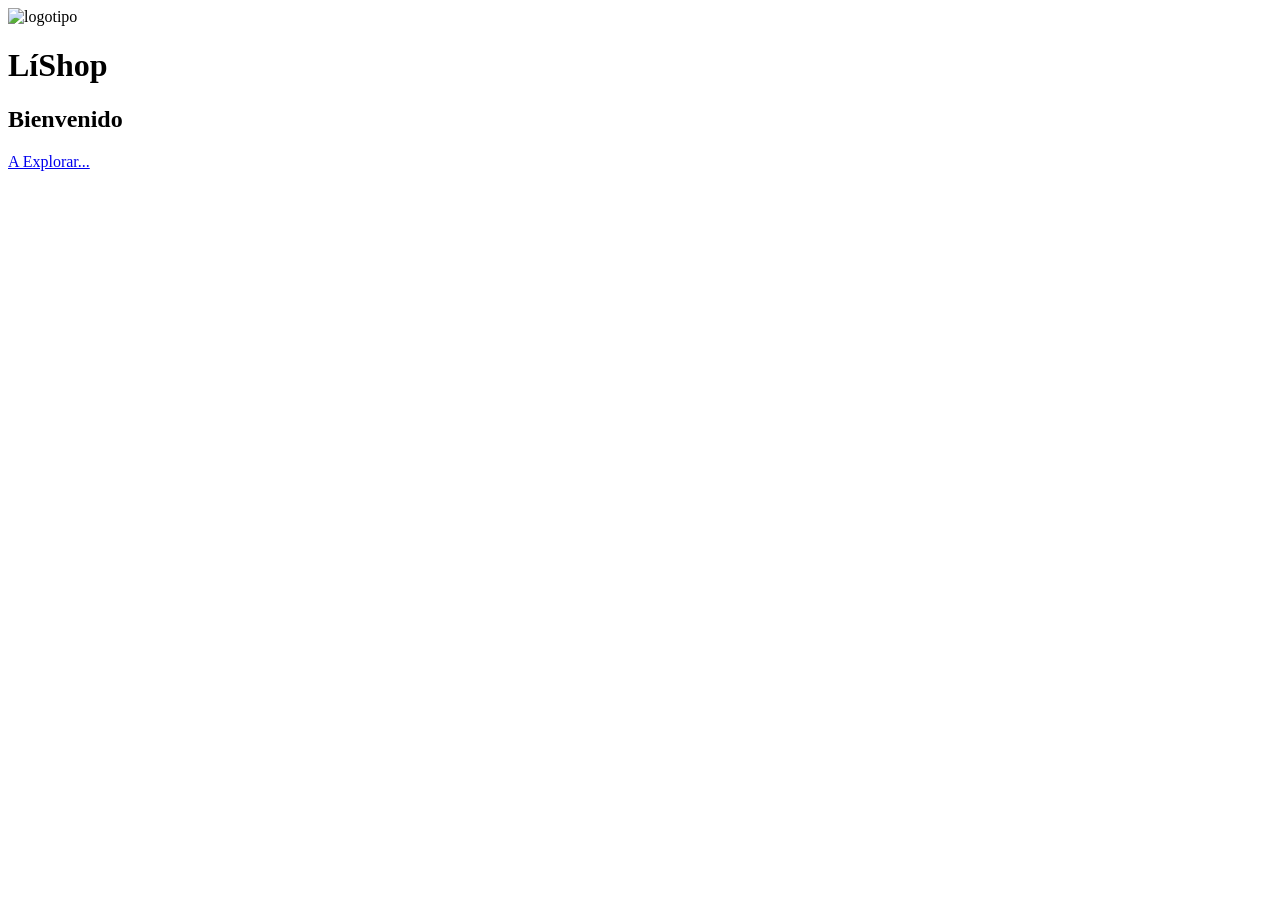
==== index.html @ f5c756f6 "refactor(index): set index.html as primary application entry point" ====
<!DOCTYPE html>
<html lang="en">
<head>
    <meta charset="UTF-8">
    <meta name="viewport" content="width=device-width, initial-scale=1.0">
    <title>LíShop</title>
    <!--fuentes-->
    <link rel="preconnect" href="https://fonts.googleapis.com">
    <link rel="preconnect" href="https://fonts.gstatic.com" crossorigin>
    <link href="https://fonts.googleapis.com/css2?family=Playfair+Display:ital,wght@0,400..700;1,400..700&display=swap" rel="stylesheet">
    <link rel="stylesheet" href="./css/variables.css">
    <link rel="stylesheet" href="./css/component.css">
</head>
<body>
        <div class ="entrada">
            <div class="margen">
            <img src="./img/logotipo.png" alt="logotipo", class="logo">
            <h1 class="titulo">LíShop</h1>
            <div class="linea"></div>
            <h2 class="subtitulo">Bienvenido</h2>
            <a href="catalogo.html" class="boton-dorado">A Explorar... </a>
        </div>
        </div>
</body>
</html>
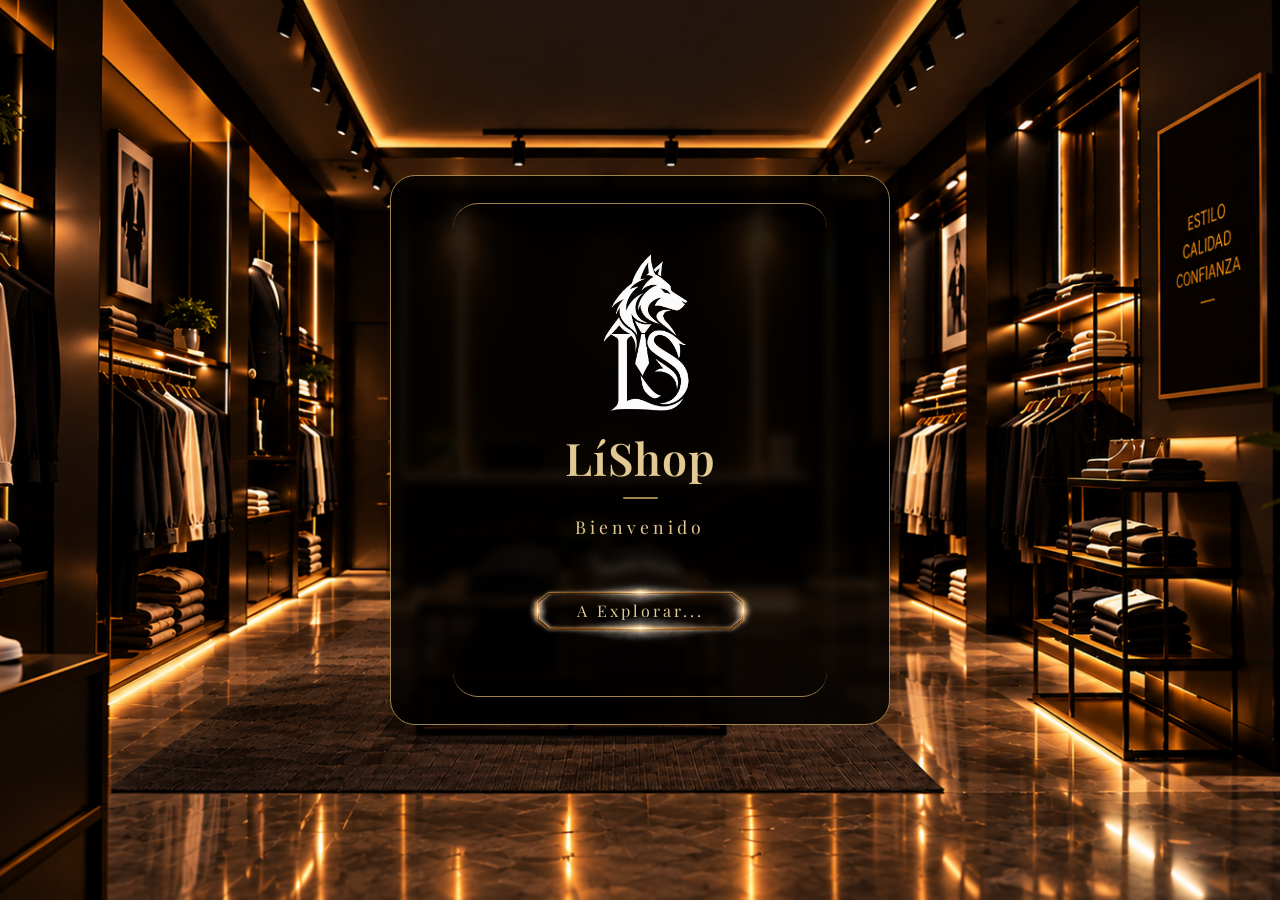
==== commit e0077f8a: "feat: add favicon to site" ====
--- a/index.html
+++ b/index.html
@@ -8,18 +8,19 @@
     <link rel="preconnect" href="https://fonts.googleapis.com">
     <link rel="preconnect" href="https://fonts.gstatic.com" crossorigin>
     <link href="https://fonts.googleapis.com/css2?family=Playfair+Display:ital,wght@0,400..700;1,400..700&display=swap" rel="stylesheet">
+    <link rel="icon" type="image/png" href="./img/favicon.png">
     <link rel="stylesheet" href="./css/variables.css">
     <link rel="stylesheet" href="./css/component.css">
 </head>
 <body>
-        <div class ="entrada">
-            <div class="margen">
+    <div class ="entrada">
+        <div class="margen">
             <img src="./img/logotipo.png" alt="logotipo", class="logo">
             <h1 class="titulo">LíShop</h1>
             <div class="linea"></div>
             <h2 class="subtitulo">Bienvenido</h2>
             <a href="catalogo.html" class="boton-dorado">A Explorar... </a>
         </div>
-        </div>
+    </div>
 </body>
 </html>
--- a/css/variables.css
+++ b/css/variables.css
@@ -0,0 +1,78 @@
+:root {
+    /* ==============================
+       NEGROS
+       ============================== */
+    --black: #000000;
+    --black-deep: #050807;
+    --black-green: #0A0F0E;
+    --charcoal: #111716;
+    --charcoal-light: #18201E;
+
+
+    /* ==============================
+       VERDES OSCUROS
+       ============================== */
+    --green-forest: #0B2B23;
+    --green-dark: #104A3A;
+    --green-deep: #145C48;
+    --green: #176B52;
+    --green-medium: #218C6A;
+
+
+    /* ==============================
+       JADE
+       ============================== */
+    --jade-dark: #007F6D;
+    --jade: #008F7A;
+    --jade-primary: #00A896;
+    --jade-bright: #00BFA5;
+    --jade-intense: #00D1B2;
+    --jade-light: #33D6C2;
+    --jade-soft: #80E5D8;
+
+
+    /* ==============================
+       VERDES MUY CLAROS
+       ============================== */
+    --green-ice: #DDF5F0;
+    --jade-pale: #E5F8F4;
+    --green-white: #EFFAF8;
+    --white-jade: #F5FBFA;
+
+
+    /* ==============================
+       NEUTROS
+       ============================== */
+    --white: #FFFFFF;
+    --white-cold: #F8FAFA;
+    --gray-light: #F1F4F3;
+    --gray-border: #DCE3E1;
+    --gray: #A8B3B0;
+    --gray-dark: #596561;
+    --text-dark: #202927;
+
+
+    /* ==============================
+       ESTADOS
+       ============================== */
+    --success: #00A896;
+    --info: #147D6C;
+    --warning: #D99A00;
+    --error: #C0392B;
+    --danger: #8F1D1D;
+
+
+    /* ==============================
+       SOMBRAS
+       ============================== */
+    --shadow: 0 4px 6px rgba(0, 0, 0, 0.08);
+    --shadow-light: 0 2px 8px rgba(0, 0, 0, 0.05);
+    --shadow-medium: 0 6px 16px rgba(0, 0, 0, 0.10);
+    --shadow-jade: 0 4px 12px rgba(0, 168, 150, 0.20);
+
+
+    /* ==============================
+       OTROS
+       ============================== */
+    --border-radius: 12px;
+}
--- a/css/component.css
+++ b/css/component.css
@@ -0,0 +1,116 @@
+* {
+  margin: 0;
+  padding: 0;
+  box-sizing: border-box;
+}
+
+body {
+  background-image: url('../img/fondo.png');
+  background-repeat: no-repeat;
+  background-size: cover;
+  background-position: center;
+  background-attachment: fixed;
+  width: 100vw;
+  height: 100vh;
+  overflow: hidden;
+  color: #ffffff;
+  display: flex;
+  justify-content: center;
+  align-items: center;
+}
+
+.entrada {
+  width: 500px;
+  max-width: 90%;
+  height: 550px; 
+  max-height: 90vh;
+  background: rgba(0, 0, 0, 0.841);
+  backdrop-filter: blur(5px);
+  border-radius: 25px;
+  overflow: hidden;
+  display: flex;
+  justify-content: center;
+  align-items: center;
+  margin: 5px; border: 1px solid #9f824c;
+}
+.margen {
+  width: 75%;
+  height: 90%;
+  display: flex;
+  flex-direction: column;
+  justify-content: center;
+  align-items: center;
+  gap: 12px;
+  border-radius: 25px;
+  margin-top: 5px; border-top: 1px solid #9f824c;
+  margin-bottom: 5px; border-bottom: 1px solid #9f824c;
+}
+
+.logo {
+  padding: 1px;
+  width: 180px;
+  height: auto;
+  display: inline-block;
+  position: relative;
+  z-index: 2;
+}
+
+.titulo {
+  font-family: 'Playfair Display', Georgia, serif;
+  font-size: 2.8rem;
+  font-weight: 600;
+  color: #e2c992;
+  letter-spacing: 1px;
+  line-height: 1;
+  position: relative;
+  z-index: 2;
+}
+
+.linea {
+  width: 35px;
+  height: 2px;
+  background-color: #9f824c;
+  border-radius: 2px;
+  margin: 4px 0;
+  position: relative;
+  z-index: 2;
+}
+
+.subtitulo {
+  font-family: 'Playfair Display', Georgia, serif;
+  font-size: 1.1rem;
+  font-weight: 400;
+  color: #e2c992;
+  letter-spacing: 4px;
+  position: relative;
+  z-index: 2;
+}
+
+.boton-dorado {
+  display: inline-flex;
+  align-items: center;
+  justify-content: center;
+  gap: 10px;
+  background-image: url('../img/exp-btn.png');
+  background-size: 100% 100%;
+  background-repeat: no-repeat;
+  padding: 35px 100px;
+  color: #e2c992;
+  text-decoration: none;
+  font-family: 'Playfair Display', Georgia, serif;
+  font-size: 1rem;
+  letter-spacing: 3px;
+  transition: transform 0.2s, filter 0.2s;
+  position: relative;
+  z-index: 2;
+  margin-top: 15px;
+}
+
+.boton-dorado:hover {
+  transform: scale(1.05);
+  filter: brightness(1.2);
+}
+
+.boton-dorado:hover .flecha {
+  transform: translateX(5px);
+}
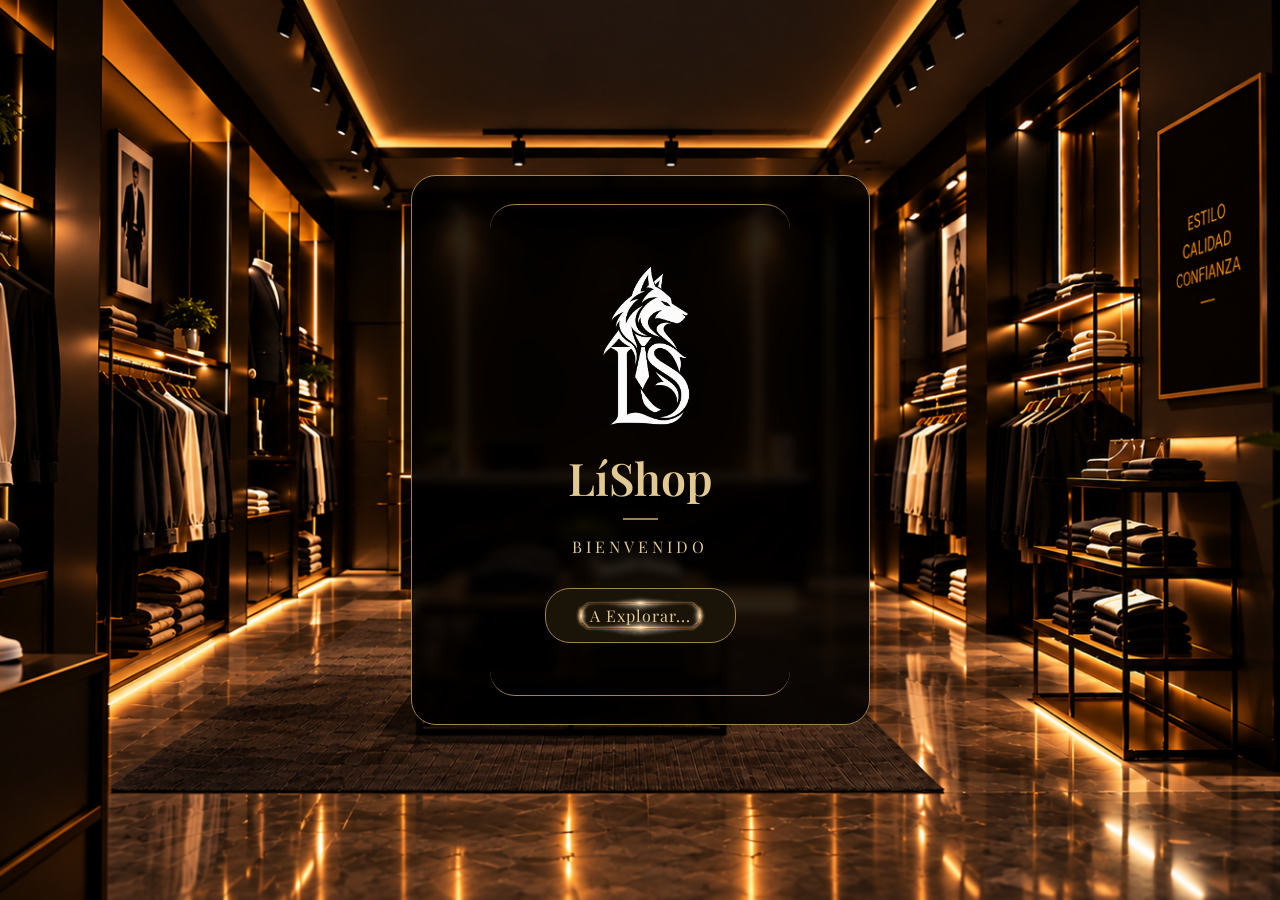
==== commit 124e7ded: "feat: rebuild storefront pages and catalog Co-authored-by: Copilot <223556219+Copilot@users.noreply." ====
--- a/index.html
+++ b/index.html
@@ -1,26 +1,28 @@
 <!DOCTYPE html>
-<html lang="en">
+<html lang="es">
 <head>
-    <meta charset="UTF-8">
-    <meta name="viewport" content="width=device-width, initial-scale=1.0">
-    <title>LíShop</title>
-    <!--fuentes-->
-    <link rel="preconnect" href="https://fonts.googleapis.com">
-    <link rel="preconnect" href="https://fonts.gstatic.com" crossorigin>
-    <link href="https://fonts.googleapis.com/css2?family=Playfair+Display:ital,wght@0,400..700;1,400..700&display=swap" rel="stylesheet">
-    <link rel="icon" type="image/png" href="./img/favicon.png">
-    <link rel="stylesheet" href="./css/variables.css">
-    <link rel="stylesheet" href="./css/component.css">
+<meta charset="UTF-8">
+<title>Bienvenido | LíShop</title>
+<link rel="icon" type="image/png" href="./img/favicon.png">
+<link rel="preconnect" href="https://fonts.googleapis.com">
+<link rel="preconnect" href="https://fonts.gstatic.com" crossorigin>
+<link href="https://fonts.googleapis.com/css2?family=Playfair+Display:ital,wght@0,400;0,500;0,600;0,700;1,400&display=swap" rel="stylesheet">
+<link rel="stylesheet" href="css/variables.css">
+<link rel="stylesheet" href="css/base.css">
+<link rel="stylesheet" href="css/layout.css">
+<link rel="stylesheet" href="css/component.css">
+<link rel="stylesheet" href="css/page-components.css">
+<link rel="stylesheet" href="css/pages.css">
 </head>
-<body>
-    <div class ="entrada">
-        <div class="margen">
-            <img src="./img/logotipo.png" alt="logotipo", class="logo">
-            <h1 class="titulo">LíShop</h1>
-            <div class="linea"></div>
-            <h2 class="subtitulo">Bienvenido</h2>
-            <a href="catalogo.html" class="boton-dorado">A Explorar... </a>
-        </div>
-    </div>
+<body class="portada">
+<main class="entrada">
+  <div class="margen">
+    <img class="entrada__logo" src="img/logotipo.png" alt="Logotipo de LíShop">
+    <h1>LíShop</h1>
+    <span class="linea-dorada"></span>
+    <p class="entrada__subtitulo">Bienvenido</p>
+    <a class="btn-explorar" href="pages/principal.html">A Explorar...</a>
+  </div>
+</main>
 </body>
-</html>+</html>
--- a/css/variables.css
+++ b/css/variables.css
@@ -1,78 +1,25 @@
+/* Tokens de diseño de LíShop */
 :root {
-    /* ==============================
-       NEGROS
-       ============================== */
-    --black: #000000;
-    --black-deep: #050807;
-    --black-green: #0A0F0E;
-    --charcoal: #111716;
-    --charcoal-light: #18201E;
+  /* Paleta */
+  --oro-claro: #e2c992;
+  --oro-oscuro: #9f824c;
+  --negro: #0d0d0d;
+  --negro-transp: rgba(0, 0, 0, 0.841);
+  --blanco: #ffffff;
+  --gris: #666;
 
+  /* Tipografía */
+  --fuente: "Playfair Display", Georgia, "Times New Roman", serif;
 
-    /* ==============================
-       VERDES OSCUROS
-       ============================== */
-    --green-forest: #0B2B23;
-    --green-dark: #104A3A;
-    --green-deep: #145C48;
-    --green: #176B52;
-    --green-medium: #218C6A;
+  /* Forma y movimiento */
+  --radio: 25px;
+  --transicion: 0.3s ease;
+  --borde-oro: 1px solid var(--oro-oscuro);
+  --sombra-oro: 0 12px 30px rgba(226, 201, 146, 0.28);
+  --sombra-suave: 0 4px 18px rgba(159, 130, 76, 0.18);
 
-
-    /* ==============================
-       JADE
-       ============================== */
-    --jade-dark: #007F6D;
-    --jade: #008F7A;
-    --jade-primary: #00A896;
-    --jade-bright: #00BFA5;
-    --jade-intense: #00D1B2;
-    --jade-light: #33D6C2;
-    --jade-soft: #80E5D8;
-
-
-    /* ==============================
-       VERDES MUY CLAROS
-       ============================== */
-    --green-ice: #DDF5F0;
-    --jade-pale: #E5F8F4;
-    --green-white: #EFFAF8;
-    --white-jade: #F5FBFA;
-
-
-    /* ==============================
-       NEUTROS
-       ============================== */
-    --white: #FFFFFF;
-    --white-cold: #F8FAFA;
-    --gray-light: #F1F4F3;
-    --gray-border: #DCE3E1;
-    --gray: #A8B3B0;
-    --gray-dark: #596561;
-    --text-dark: #202927;
-
-
-    /* ==============================
-       ESTADOS
-       ============================== */
-    --success: #00A896;
-    --info: #147D6C;
-    --warning: #D99A00;
-    --error: #C0392B;
-    --danger: #8F1D1D;
-
-
-    /* ==============================
-       SOMBRAS
-       ============================== */
-    --shadow: 0 4px 6px rgba(0, 0, 0, 0.08);
-    --shadow-light: 0 2px 8px rgba(0, 0, 0, 0.05);
-    --shadow-medium: 0 6px 16px rgba(0, 0, 0, 0.10);
-    --shadow-jade: 0 4px 12px rgba(0, 168, 150, 0.20);
-
-
-    /* ==============================
-       OTROS
-       ============================== */
-    --border-radius: 12px;
-}+  /* Medidas de layout (escritorio) */
+  --ancho-contenido: 1200px;
+  --alto-header: 80px;
+  --alto-nav: 60px;
+}
--- a/css/base.css
+++ b/css/base.css
@@ -0,0 +1,52 @@
+/* Reset y estilos globales */
+*, *::before, *::after { box-sizing: border-box; margin: 0; padding: 0; }
+
+html { scroll-behavior: smooth; }
+
+body {
+  min-width: 1280px; /* Diseño solo para escritorio */
+  background-color: var(--negro);
+  color: var(--blanco);
+  font-family: var(--fuente);
+  line-height: 1.6;
+}
+
+img { display: block; max-width: 100%; }
+a { color: inherit; text-decoration: none; }
+ul { list-style: none; }
+button, input { font: inherit; color: inherit; }
+button { cursor: pointer; }
+h1, h2, h3 { font-weight: 600; line-height: 1.2; }
+
+/* Título con línea decorativa */
+.titulo-seccion {
+  color: var(--oro-claro);
+  font-size: 2.6rem;
+  letter-spacing: 3px;
+  text-align: center;
+  text-transform: uppercase;
+  margin-bottom: 50px;
+}
+.titulo-seccion::after {
+  content: "";
+  display: block;
+  width: 60px;
+  height: 2px;
+  margin: 18px auto 0;
+  background: var(--oro-oscuro);
+}
+
+.precio { color: var(--oro-oscuro); font-weight: 600; }
+.precio s { color: var(--gris); font-weight: 400; margin-right: 6px; }
+
+.sr-only {
+  position: absolute; width: 1px; height: 1px; overflow: hidden;
+  clip: rect(0 0 0 0); white-space: nowrap;
+}
+
+:focus-visible { outline: 2px solid var(--oro-claro); outline-offset: 3px; }
+
+@media (prefers-reduced-motion: reduce) {
+  html { scroll-behavior: auto; }
+  *, *::before, *::after { animation: none !important; transition: none !important; }
+}
--- a/css/layout.css
+++ b/css/layout.css
@@ -0,0 +1,48 @@
+/* Estructura: header, contenedor, navegación de catálogo y grids */
+
+/* Header común */
+.header {
+  position: sticky; top: 0; z-index: 100;
+  display: grid; grid-template-columns: 1fr auto 1fr; align-items: center;
+  height: var(--alto-header);
+  padding: 0 50px;
+  background: var(--negro);
+  border-bottom: var(--borde-oro);
+}
+.header__marca { display: flex; align-items: center; gap: 12px; font-size: 1.6rem; color: var(--oro-claro); }
+.header__marca img { width: 40px; height: 40px; object-fit: contain; }
+.header__marca strong { font-weight: 700; }
+
+.header__nav { display: flex; gap: 44px; }
+.header__nav a { position: relative; padding: 6px 0; transition: color var(--transicion); }
+.header__nav a::after {
+  content: ""; position: absolute; left: 0; bottom: 0;
+  width: 100%; height: 1px; background: var(--oro-claro);
+  transform: scaleX(0); transform-origin: left; transition: transform var(--transicion);
+}
+.header__nav a:hover, .header__nav a.activo { color: var(--oro-claro); }
+.header__nav a:hover::after, .header__nav a.activo::after { transform: scaleX(1); }
+
+.header__acciones { display: flex; justify-content: flex-end; gap: 30px; }
+.header__icono { display: flex; align-items: center; gap: 8px; font-size: 0.95rem; transition: color var(--transicion); }
+.header__icono img { width: 24px; height: 24px; object-fit: contain; }
+.header__icono:hover { color: var(--oro-claro); }
+
+/* Contenido principal */
+.contenedor { width: var(--ancho-contenido); margin: 0 auto; padding: 60px 0 80px; }
+
+/* Barra sticky del catálogo */
+.category-nav {
+  position: sticky; top: var(--alto-header); z-index: 90;
+  display: flex; justify-content: center; align-items: center; gap: 56px;
+  height: var(--alto-nav);
+  background: rgba(13, 13, 13, 0.96);
+  border-bottom: 1px solid rgba(159, 130, 76, 0.45);
+}
+.category-nav a { color: var(--oro-claro); letter-spacing: 1px; transition: color var(--transicion), text-shadow var(--transicion); }
+.category-nav a:hover { color: var(--blanco); text-shadow: 0 0 12px rgba(226, 201, 146, 0.6); }
+
+/* Grids */
+.category-list, .grid-productos { display: grid; grid-template-columns: repeat(4, 1fr); gap: 30px; }
+
+.catalogo-seccion { padding: 50px 0 30px; scroll-margin-top: calc(var(--alto-header) + var(--alto-nav) + 10px); }
--- a/css/component.css
+++ b/css/component.css
@@ -113,4 +113,456 @@
 
 .boton-dorado:hover .flecha {
   transform: translateX(5px);
+}
+
+/*----------------------------------------------------*/
+.principal {
+  width: 100%;
+  height: 100%;
+  background: rgba(0, 0, 0, 0.571);
+}
+/* header */
+.main-header {
+    display: flex;
+    justify-content: space-between;
+    align-items: center;
+    padding: 15px 40px;
+    background-color: #0d0d0d;
+    border-bottom: 1px solid #9f824c;
+    position: sticky;    
+    top: 0;
+    z-index: 100;
+}
+
+.logo_pr {
+    display: flex;
+    align-items: center;
+    gap: 10px;
+}
+
+.logo-img {
+    width: 40px;
+    height: auto;
+}
+
+.logo-text {
+    font-family: 'Playfair Display', Georgia, serif;
+    font-size: 1.5rem;
+    color: #e2c992;
+    letter-spacing: 1px;
+}
+
+.logo-text strong {
+    font-weight: 700;
+}
+
+.navbar {
+    display: flex;
+    align-items: center;
+}
+
+.nav-links {
+    display: flex;
+    list-style: none;
+    gap: 30px;
+}
+
+.nav-links a {
+    text-decoration: none;
+    color: #e2c992;
+    font-family: 'Playfair Display', Georgia, serif;
+    font-size: 1rem;
+    letter-spacing: 1px;
+    transition: color 0.3s;
+    position: relative;
+}
+
+.nav-links a::after {
+    content: "";
+    position: absolute;
+    left: 0;
+    bottom: -5px;
+    width: 0;
+    height: 1px;
+    background-color: #9f824c;
+    transition: width 0.3s;
+}
+
+.nav-links a:hover::after {
+    width: 100%;
+}
+
+.nav-links a:hover {
+    color: #ffffff;
+}
+
+.header-icons {
+    display: flex;
+    align-items: center;
+    gap: 20px;
+}
+
+.header-icons {
+    display: flex;
+    align-items: center;
+    gap: 25px;
+}
+
+.icon-link {
+    display: flex;
+    flex-direction: column;
+    align-items: center;
+    text-decoration: none;
+    color: #e2c992;
+    font-family: 'Playfair Display', Georgia, serif;
+    font-size: 0.75rem;
+    letter-spacing: 1px;
+    transition: transform 0.2s;
+}
+
+.icon-link:hover {
+    transform: scale(1.1);
+}
+
+.icon-img {
+    width: 40px;
+    height: 40px;
+    object-fit: contain;
+    margin-bottom: 4px;
+}
+/*----------------------------------------------------------------*/
+/* categorias */
+.categories {
+    padding: 60px 40px;
+    text-align: center;
+}
+
+.section-title {
+    font-family: 'Playfair Display', Georgia, serif;
+    font-size: 2rem;
+    color: #e2c992;
+    letter-spacing: 3px;
+    text-transform: uppercase;
+    margin-bottom: 40px;
+    position: relative;
+    display: inline-block;
+}
+
+/* linea dorada */
+.section-title::after {
+    content: "";
+    display: block;
+    width: 60px;
+    height: 2px;
+    background-color: #9f824c;
+    margin: 12px auto 0;
+}
+
+
+/* titulo */
+.section-title {
+    font-family: 'Playfair Display', Georgia, serif;
+    font-size: 2rem;
+    color: #e2c992;
+    letter-spacing: 3px;
+    text-transform: uppercase;
+    margin-bottom: 20px;
+    text-align: center;
+    position: relative;
+}
+
+.section-title::after {
+    content: "";
+    display: block;
+    width: 60px;
+    height: 2px;
+    background-color: #9f824c;
+    margin: 10px auto 0;
+}
+
+/* grid 4 columnas*/
+.category-list {
+    display: grid;
+    grid-template-columns: repeat(4, 1fr);
+    gap: 20px;
+    max-width: 1200px;
+    width: 100%;
+    height: 65vh;
+    margin: 0 auto;
+}
+
+/* tarjeta de categoria */
+.categ {
+    width: 100%;
+    height: 100%;
+    background: rgba(0, 0, 0, 0.841);
+    border-radius: 25px;
+    display: flex;
+    flex-direction: column;
+    justify-content: space-between;
+    align-items: center;
+    border-left: 1px solid #9f824c;
+    border-right: 1px solid #9f824c;
+    padding: 15px 0;
+    overflow: hidden;
+}
+
+/* imagen dentro de tarjeta */
+.categ img {
+    width: 100%;
+    height: 75%;          
+    object-fit: contain;  
+    padding: 0 15px;
+}
+
+/* boton de categoria */
+.category-item {
+    display: flex;
+    align-items: center;
+    justify-content: center;
+    height: 50px;
+    width: 85%;
+    background-color: #000000;
+    border-top: 1px solid #9f824c;
+    border-bottom: 1px solid #9f824c;
+    border-radius: 25px;
+    color: #e2c992;
+    text-decoration: none;
+    font-family: 'Playfair Display', Georgia, serif;
+    font-size: 1rem;
+    letter-spacing: 2px;
+    text-transform: uppercase;
+    transition: all 0.3s ease;
+    margin-bottom: 10px;
+}
+
+.category-item:hover {
+    background-color: #262626;
+    border-color: #e2c992;
+    color: #ffffff;
+    transform: translateY(-5px);
+    box-shadow: 0 8px 20px rgba(159, 130, 76, 0.3);
+}
+/*------------------------------*/
+/* ===== CATÁLOGO ===== */
+.catalogo-container {
+    max-width: 1400px;
+    margin: 0 auto;
+    padding: 20px 30px 60px;
+    display: block;  /* Nada de flex que desalinee */
+    width: 100%;
+}
+
+/* ===== BARRA DE NAVEGACIÓN DE CATEGORÍAS (ANCLAS) ===== */
+.category-nav {
+    position: sticky;
+    top: 0;               /* Se pega al top cuando el header se va */
+    background-color: rgba(13, 13, 13, 0.98);
+    backdrop-filter: blur(5px);
+    border-top: 1px solid #9f824c;
+    border-bottom: 1px solid #9f824c;
+    z-index: 90;          /* Debajo del header (100) */
+    margin-bottom: 40px;
+}
+
+.category-nav ul {
+    display: flex;
+    justify-content: center;
+    gap: 40px;
+    list-style: none;
+    padding: 15px 0;
+}
+
+.category-nav a {
+    text-decoration: none;
+    color: #9f824c;
+    font-family: 'Playfair Display', Georgia, serif;
+    font-size: 1.1rem;
+    letter-spacing: 2px;
+    text-transform: uppercase;
+    transition: color 0.3s;
+    position: relative;
+}
+
+.category-nav a::after {
+    content: "";
+    position: absolute;
+    left: 0;
+    bottom: -5px;
+    width: 0;
+    height: 1px;
+    background-color: #e2c992;
+    transition: width 0.3s;
+}
+
+.category-nav a:hover {
+    color: #e2c992;
+}
+
+.category-nav a:hover::after {
+    width: 100%;
+}
+
+/* ===== SECCIONES ===== */
+.seccion {
+    padding: 40px 0;
+    scroll-margin-top: 300px;
+}
+
+.section-title {
+    font-family: 'Playfair Display', Georgia, serif;
+    font-size: 2rem;
+    color: #e2c992;
+    letter-spacing: 3px;
+    text-transform: uppercase;
+    text-align: center;
+    margin-bottom: 40px;
+    position: relative;
+}
+
+.section-title::after {
+    content: "";
+    display: block;
+    width: 60px;
+    height: 2px;
+    background-color: #9f824c;
+    margin: 12px auto 0;
+}
+
+/* ===== GRID DE PRODUCTOS ===== */
+.product-grid {
+    display: grid;
+    grid-template-columns: repeat(4, 1fr);
+    gap: 25px;
+    width: 100%;
+}
+
+/* ===== TARJETA DE PRODUCTO ===== */
+.product-card {
+    background: rgba(0, 0, 0, 0.841);
+    border: 1px solid #9f824c;
+    border-radius: 20px;
+    overflow: hidden;
+    display: flex;
+    flex-direction: column;
+    transition: all 0.3s ease;
+    position: relative;
+}
+
+.product-card:hover {
+    transform: translateY(-8px);
+    box-shadow: 0 12px 30px rgba(159, 130, 76, 0.4);
+    border-color: #e2c992;
+}
+
+.product-card img {
+    width: 100%;
+    height: 260px;
+    object-fit: contain;
+    padding: 20px;
+    background: rgba(255, 255, 255, 0.02);
+}
+
+.card-info {
+    padding: 20px;
+    text-align: center;
+    display: flex;
+    flex-direction: column;
+    gap: 10px;
+    flex-grow: 1;
+    justify-content: space-between;
+}
+
+.card-info h3 {
+    font-family: 'Playfair Display', Georgia, serif;
+    font-size: 1.2rem;
+    color: #e2c992;
+    letter-spacing: 1px;
+}
+
+.price {
+    font-family: 'Playfair Display', Georgia, serif;
+    font-size: 1rem;
+    color: #9f824c;
+    letter-spacing: 1px;
+}
+
+.price s {
+    color: #666;
+    margin-right: 8px;
+    font-size: 0.9rem;
+}
+
+/* ===== BOTÓN VER DETALLES ===== */
+.btn-add {
+    display: inline-block;
+    padding: 10px 20px;
+    background-color: #000;
+    border: 1px solid #9f824c;
+    border-radius: 25px;
+    color: #e2c992;
+    text-decoration: none;
+    font-family: 'Playfair Display', Georgia, serif;
+    font-size: 0.85rem;
+    letter-spacing: 2px;
+    text-transform: uppercase;
+    transition: all 0.3s ease;
+    margin-top: auto;
+}
+
+.btn-add:hover {
+    background-color: #262626;
+    color: #fff;
+    border-color: #e2c992;
+    box-shadow: 0 0 15px rgba(226, 201, 146, 0.5);
+}
+
+/* ===== BADGE DE OFERTA CON BRILLO ===== */
+.badge-brillo {
+    position: absolute;
+    top: 15px;
+    right: 15px;
+    width: 20px;
+    height: 20px;
+    background: radial-gradient(circle, #fff 0%, #e2c992 40%, #9f824c 100%);
+    border-radius: 50%;
+    box-shadow: 0 0 10px #e2c992, 0 0 20px #9f824c;
+    z-index: 3;
+    animation: brillo 1.5s infinite alternate;
+}
+
+@keyframes brillo {
+    from {
+        transform: scale(1);
+        box-shadow: 0 0 10px #e2c992, 0 0 20px #9f824c;
+    }
+    to {
+        transform: scale(1.2);
+        box-shadow: 0 0 20px #e2c992, 0 0 40px #9f824c, 0 0 60px #9f824c;
+    }
+}
+
+.product-card.oferta {
+    border-color: #e2c992;
+    box-shadow: 0 0 15px rgba(226, 201, 146, 0.3);
+}
+
+/* ===== SCROLL SUAVE ===== */
+html {
+    scroll-behavior: smooth;
+}
+
+body:not(.portada) {
+    width: auto;
+    min-height: 100vh;
+    height: auto;
+    overflow-x: hidden;
+    overflow-y: auto;
+    background-image: linear-gradient(rgba(13, 13, 13, 0.42), rgba(13, 13, 13, 0.58)), url('../img/fondo.png');
+    background-repeat: no-repeat;
+    background-size: cover;
+    background-position: center;
+    background-attachment: fixed;
+    background-color: #0d0d0d;
+    display: block;
 }
--- a/css/page-components.css
+++ b/css/page-components.css
@@ -0,0 +1,138 @@
+/* Componentes reutilizables */
+
+/* Botones */
+.btn, .btn-add, .category-item {
+  display: inline-block;
+  padding: 12px 32px;
+  border: var(--borde-oro);
+  border-radius: var(--radio);
+  background: transparent;
+  color: var(--oro-claro);
+  text-align: center;
+  letter-spacing: 1px;
+  transition: all var(--transicion);
+}
+.btn:hover, .btn-add:hover, .category-item:hover {
+  background: var(--oro-claro); border-color: var(--oro-claro);
+  color: var(--negro); box-shadow: 0 0 18px rgba(226, 201, 146, 0.45);
+}
+.btn--primario { background: linear-gradient(135deg, var(--oro-oscuro), var(--oro-claro)); color: var(--negro); border-color: var(--oro-claro); font-weight: 600; }
+.btn--primario:hover { filter: brightness(1.12); transform: translateY(-2px); }
+.btn--bloque { display: block; width: 100%; font-size: 1.05rem; }
+
+/* Tarjeta de categoría */
+.categ {
+  display: flex; flex-direction: column; align-items: center; justify-content: space-between;
+  height: 430px; padding: 30px 20px;
+  background: var(--negro-transp);
+  border-left: var(--borde-oro); border-right: var(--borde-oro);
+  border-radius: var(--radio);
+  transition: transform var(--transicion), box-shadow var(--transicion), border-color var(--transicion);
+}
+.categ img { width: 100%; height: 75%; object-fit: contain; }
+.categ:hover { transform: translateY(-10px); border-color: var(--oro-claro); box-shadow: var(--sombra-oro); }
+
+/* Tarjeta de producto */
+.product-card {
+  position: relative;
+  display: flex; flex-direction: column; align-items: center; text-align: center;
+  padding: 24px 20px;
+  background: var(--negro-transp);
+  border: var(--borde-oro); border-radius: var(--radio);
+  transition: transform var(--transicion), border-color var(--transicion), box-shadow var(--transicion);
+}
+.product-card img { width: 100%; height: 260px; object-fit: contain; }
+.product-card h3 { display: flex; align-items: center; justify-content: center; min-height: 2.6em; margin: 16px 0 6px; color: var(--oro-claro); font-size: 1.15rem; }
+.product-card .precio { margin-bottom: 18px; }
+.product-card .btn-add { margin-top: auto; }
+.product-card:hover { transform: translateY(-8px); border-color: var(--oro-claro); box-shadow: var(--sombra-oro); }
+
+/* Oferta */
+.oferta { border-color: var(--oro-claro); animation: borde-brillante 2.4s ease-in-out infinite alternate; }
+.badge-brillo {
+  position: absolute; top: -12px; right: -12px;
+  display: grid; place-items: center;
+  width: 36px; height: 36px; border-radius: 50%;
+  background: radial-gradient(circle at 35% 30%, var(--oro-claro), var(--oro-oscuro));
+  animation: brillo-pulso 1.8s ease-in-out infinite alternate;
+}
+.badge-brillo::after { content: "%"; color: var(--negro); font-weight: 700; font-size: 0.95rem; }
+
+@keyframes brillo-pulso {
+  from { box-shadow: 0 0 6px 2px rgba(226, 201, 146, 0.55); transform: scale(1); }
+  to   { box-shadow: 0 0 22px 8px rgba(226, 201, 146, 0.95); transform: scale(1.18); }
+}
+@keyframes borde-brillante {
+  from { box-shadow: 0 0 4px rgba(226, 201, 146, 0.25); }
+  to   { box-shadow: 0 0 20px rgba(226, 201, 146, 0.6); }
+}
+
+/* Paneles y formularios */
+.panel { padding: 30px 34px; background: var(--negro-transp); border: var(--borde-oro); border-radius: var(--radio); }
+.panel legend, .panel h2 { color: var(--oro-claro); font-size: 1.4rem; padding: 0 12px; }
+fieldset.panel { margin-bottom: 30px; }
+.campo { display: block; margin-top: 22px; color: var(--oro-claro); }
+.campo input {
+  display: block; width: 100%; margin-top: 8px; padding: 13px 18px;
+  background: var(--negro); border: var(--borde-oro); border-radius: var(--radio);
+  transition: border-color var(--transicion), box-shadow var(--transicion);
+}
+.campo input::placeholder { color: var(--gris); }
+.campo input:focus { outline: none; border-color: var(--oro-claro); box-shadow: 0 0 12px rgba(226, 201, 146, 0.35); }
+.opcion { display: flex; align-items: center; gap: 12px; margin-top: 20px; cursor: pointer; }
+.opcion input { width: 18px; height: 18px; accent-color: var(--oro-claro); }
+.metodos:has(#pago-entrega:checked) .campo-tarjeta { opacity: 0.3; pointer-events: none; }
+.campo-tarjeta { transition: opacity var(--transicion); }
+
+/* Tabla del carrito */
+.tabla { width: 100%; border-collapse: collapse; }
+.tabla th { padding: 14px 16px; color: var(--oro-claro); text-align: left; font-weight: 500; letter-spacing: 1px; border-bottom: var(--borde-oro); }
+.tabla td { padding: 18px 16px; border-bottom: 1px solid rgba(159, 130, 76, 0.3); vertical-align: middle; }
+.tabla__producto { display: flex; align-items: center; gap: 18px; }
+.tabla__producto img { width: 70px; height: 70px; object-fit: contain; border: var(--borde-oro); border-radius: 12px; padding: 4px; }
+.tabla__subtotal { color: var(--oro-claro); font-weight: 600; }
+.cantidad { display: inline-block; min-width: 44px; padding: 4px 14px; text-align: center; border: var(--borde-oro); border-radius: var(--radio); }
+.btn-eliminar { width: 36px; height: 36px; background: transparent; border: var(--borde-oro); border-radius: 50%; color: var(--gris); transition: all var(--transicion); }
+.btn-eliminar:hover { color: var(--oro-claro); border-color: var(--oro-claro); box-shadow: 0 0 12px rgba(226, 201, 146, 0.4); }
+
+.totales { width: 440px; margin: 40px 0 0 auto; padding: 28px 34px; background: var(--negro-transp); border: var(--borde-oro); border-radius: var(--radio); }
+.totales dl > div { display: flex; justify-content: space-between; padding: 8px 0; }
+.totales__total { margin-top: 8px; padding-top: 16px !important; border-top: var(--borde-oro); color: var(--oro-claro); font-size: 1.4rem; font-weight: 600; }
+.totales__acciones { display: flex; gap: 14px; margin-top: 24px; }
+.totales__acciones .btn { flex: 1; padding-inline: 10px; }
+
+/* Resumen de checkout */
+.resumen__items { margin: 22px 0; }
+.resumen__items li { display: grid; grid-template-columns: 56px 1fr auto; align-items: center; gap: 14px; padding: 10px 0; border-bottom: 1px solid rgba(159, 130, 76, 0.3); }
+.resumen__items img { width: 56px; height: 56px; object-fit: contain; border: var(--borde-oro); border-radius: 10px; padding: 3px; }
+.resumen__items small { color: var(--gris); }
+.resumen__items strong { color: var(--oro-claro); font-weight: 500; }
+.resumen__linea { display: flex; justify-content: space-between; padding: 6px 0; }
+.resumen__total { margin: 10px 0 24px; padding-top: 16px; border-top: var(--borde-oro); color: var(--oro-claro); font-size: 1.4rem; font-weight: 600; }
+
+/* Pedidos */
+.pedido { padding: 26px 32px; background: var(--negro-transp); border: var(--borde-oro); border-radius: var(--radio); transition: border-color var(--transicion), box-shadow var(--transicion); }
+.pedido:hover { border-color: var(--oro-claro); box-shadow: var(--sombra-suave); }
+.pedido__cabecera { display: flex; justify-content: space-between; align-items: flex-start; }
+.pedido__cabecera h3 { color: var(--oro-claro); font-size: 1.4rem; }
+.pedido__fecha { color: var(--gris); }
+.pedido__cuerpo { display: flex; align-items: center; gap: 30px; margin-top: 20px; }
+.pedido__miniaturas { display: flex; gap: 12px; flex: 1; }
+.pedido__miniaturas img { width: 70px; height: 70px; object-fit: contain; border: var(--borde-oro); border-radius: 12px; padding: 4px; }
+.pedido__total { display: flex; flex-direction: column; text-align: right; color: var(--gris); }
+.pedido__total strong { color: var(--oro-claro); font-size: 1.3rem; }
+
+.estado { padding: 6px 18px; border-radius: var(--radio); font-size: 0.9rem; letter-spacing: 1px; border: 1px solid; }
+.estado--entregado { color: var(--negro); background: var(--oro-claro); border-color: var(--oro-claro); }
+.estado--camino { color: var(--oro-claro); border-color: var(--oro-claro); }
+.estado--procesando { color: var(--gris); border-color: var(--gris); }
+
+/* Opciones del perfil */
+.perfil-opcion { display: flex; justify-content: space-between; align-items: center; padding: 22px 30px; background: var(--negro-transp); border: var(--borde-oro); border-radius: var(--radio); transition: all var(--transicion); }
+.perfil-opcion span:first-child { display: flex; flex-direction: column; }
+.perfil-opcion strong { color: var(--oro-claro); font-size: 1.15rem; font-weight: 600; }
+.perfil-opcion small { color: var(--gris); font-size: 0.9rem; }
+.perfil-opcion__flecha { color: var(--oro-oscuro); font-size: 2rem; transition: transform var(--transicion); }
+.perfil-opcion:hover { border-color: var(--oro-claro); box-shadow: var(--sombra-suave); transform: translateX(6px); }
+.perfil-opcion:hover .perfil-opcion__flecha { transform: translateX(6px); color: var(--oro-claro); }
+.perfil-opcion--salir strong { color: var(--blanco); }
--- a/css/pages.css
+++ b/css/pages.css
@@ -0,0 +1,77 @@
+/* Composición específica de cada página */
+
+/* ── Portada (index.html) ── */
+.portada {
+  min-height: 100vh;
+  display: grid; place-items: center;
+  background: var(--negro) url("../img/fondo.png") center / cover no-repeat fixed;
+}
+.entrada {
+  width: 500px; height: 550px; padding: 28px;
+  background: var(--negro-transp);
+  border: var(--borde-oro); border-radius: var(--radio);
+  animation: entrada 1.1s ease both;
+}
+.margen {
+  height: 100%;
+  display: flex; flex-direction: column; align-items: center; justify-content: center; gap: 14px;
+  border-top: var(--borde-oro); border-bottom: var(--borde-oro);
+}
+.entrada__logo { width: 180px; }
+.entrada h1 { color: var(--oro-claro); font-size: 2.8rem; }
+.linea-dorada { display: block; width: 35px; height: 2px; background: var(--oro-oscuro); }
+.entrada__subtitulo { color: var(--oro-claro); letter-spacing: 4px; text-transform: uppercase; margin-bottom: 14px; }
+.btn-explorar {
+  padding: 14px 44px; color: var(--oro-claro); letter-spacing: 1px;
+  background: #1a1408 url("../img/exp-btn.png") center / cover no-repeat;
+  border: var(--borde-oro); border-radius: var(--radio);
+  transition: transform var(--transicion), filter var(--transicion), box-shadow var(--transicion);
+}
+.btn-explorar:hover { transform: scale(1.05); filter: brightness(1.3); box-shadow: 0 0 22px rgba(226, 201, 146, 0.55); }
+@keyframes entrada { from { opacity: 0; transform: scale(0.97); } to { opacity: 1; transform: scale(1); } }
+
+/* ── Detalle de producto ── */
+.producto {
+  display: grid; grid-template-columns: 480px 1fr; gap: 70px; align-items: center;
+  padding: 50px 0;
+  border-bottom: var(--borde-oro);
+  scroll-margin-top: 160px;
+}
+.producto__imagen { width: 100%; height: 400px; object-fit: contain; }
+.producto h1 { color: var(--oro-claro); font-size: 2.6rem; }
+.producto .precio { margin: 8px 0 24px; font-size: 1.9rem; }
+.producto h3 { margin-top: 18px; color: var(--oro-claro); font-size: 1.15rem; letter-spacing: 1px; }
+.producto p:not(.precio) { max-width: 60ch; margin-top: 6px; }
+.producto ul { margin: 6px 0 30px; }
+.producto li { position: relative; padding-left: 22px; margin-top: 6px; }
+.producto li::before { content: "◆"; position: absolute; left: 0; color: var(--oro-oscuro); font-size: 0.7rem; top: 0.45em; }
+.producto:target { animation: resaltar 1.8s ease; }
+@keyframes resaltar { 0% { background: rgba(226, 201, 146, 0.12); } 100% { background: transparent; } }
+
+/* ── Checkout ── */
+.checkout { display: grid; grid-template-columns: 1.35fr 1fr; gap: 40px; align-items: start; }
+.resumen { position: sticky; top: calc(var(--alto-header) + 30px); }
+
+/* ── Historial ── */
+.pedidos { display: flex; flex-direction: column; gap: 26px; }
+
+/* ── Perfil ── */
+.perfil { display: grid; grid-template-columns: 380px 1fr; gap: 40px; align-items: start; }
+.perfil__datos { display: flex; flex-direction: column; align-items: center; text-align: center; padding: 44px 34px; }
+.avatar {
+  display: grid; place-items: center; width: 140px; height: 140px; margin-bottom: 24px;
+  border: 2px solid var(--oro-claro); border-radius: 50%;
+  background: radial-gradient(circle at 35% 30%, #2a2418, var(--negro));
+  color: var(--oro-claro); font-size: 3.6rem;
+  box-shadow: 0 0 24px rgba(226, 201, 146, 0.25);
+}
+.perfil__datos h2 { padding: 0; margin-bottom: 10px; }
+.perfil__datos p { color: var(--gris); }
+.perfil__opciones { display: flex; flex-direction: column; gap: 18px; }
+
+/* ── Página en construcción ── */
+.vacio { display: flex; flex-direction: column; align-items: center; text-align: center; padding-top: 110px; }
+.vacio .titulo-seccion { font-size: 2.2rem; margin: 28px 0 24px; }
+.vacio p { max-width: 50ch; margin-bottom: 36px; color: var(--gris); }
+.vacio__icono { animation: voltear 6s ease-in-out infinite; }
+@keyframes voltear { 0%, 70% { transform: rotate(0); } 100% { transform: rotate(180deg); } }
